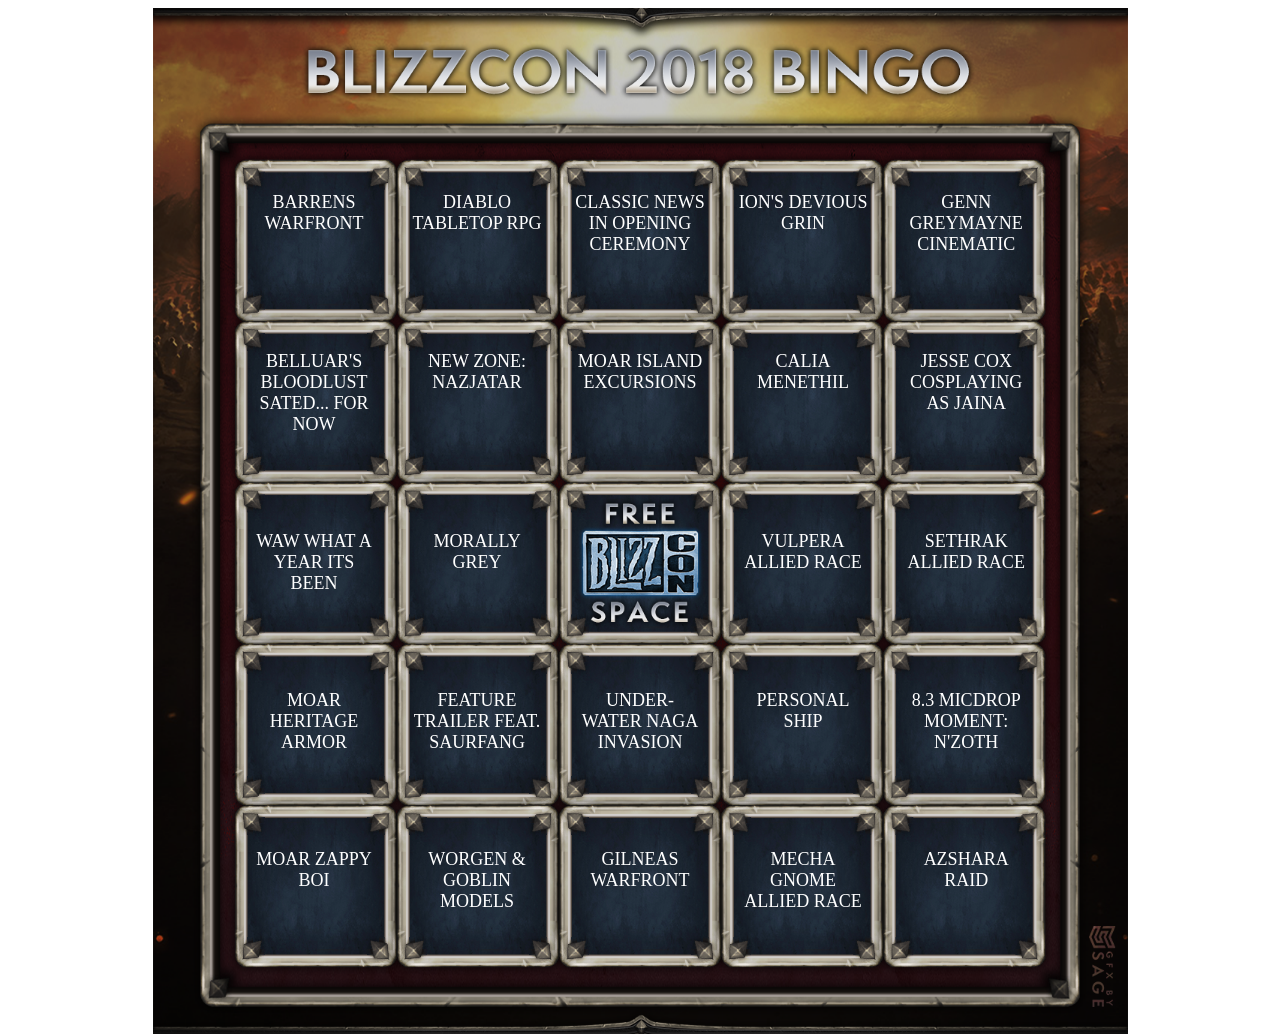
==== index.html @ d3cb3fdf "renamed to index" ====
<!DOCTYPE html>
<html>
<head>
	<title>Blizzcon Bingo Card Generator</title>
  <style type="text/css">
    
    body {
      font-size: 18px;
      color: #fff;
      box-sizing: border-box;
      text-transform: uppercase;
    }
    .card-container {
    position: relative;
    width: 975px;
    display: block;
    margin: 0 auto;
    }
    .card-background {
    width: 975px;
    margin: 0 auto;
    display: block;
    position: absolute;
    }
    .bingo-card {
    display: flex;
    flex-direction: row;
    flex-wrap: wrap;
    align-items: stretch;
    width: 51rem;
    height: 51rem;
    z-index: 1000;
    position: relative;
    padding: 9.5rem 5rem 0;
    }
    .bingo-tile {
    width: 8.19rem;
    /* height: 9rem; */
    padding: 2rem 1rem;
    text-align: center;

    }

  </style>
</head>
<body>
<div class="card-container">
  <img class="card-background" src="blizzcon-bingo-card-blank.png">
  <div id="bingo_card" class="bingo-card"></div>
</div>
<script type="text/javascript">
  var bingo_tile_arr = ['waw what a year its been', 'ion\'s devious grin', 'new zone: nazjatar', 'personal ship', 'classic news in opening ceremony', 'gilneas warfront', 'calia menethil', 'moar heritage armor', 'genn greymayne cinematic', 'sethrak allied race', 'azshara raid', 'vulpera allied race', 'jesse cox cosplaying as jaina', 'moar zappy boi', 'feature trailer feat. saurfang', 'under- water naga invasion', 'worgen & goblin models', 'mecha gnome allied race', 'belluar\'s bloodlust sated... for now', 'diablo tabletop rpg', 'moar island excursions', 'barrens warfront', 'morally grey', '8.3 micdrop moment: n\'zoth'];
  function shuffle(a) {
    var j, x, i;
    for (i = a.length - 1; i > 0; i--) {
        j = Math.floor(Math.random() * (i + 1));
        x = a[i];
        a[i] = a[j];
        a[j] = x;
    }
    return a;
  }

  function populate_card(arr, id) {
    var bingo_card = document.getElementById(id);
    for (var i = 24; i >= 0; i--) {
      if (i == 12) {
        document.getElementById(id).innerHTML += '<div class="bingo-tile"> <span>&nbsp;</span></div>';
      } else {
        if (i > 12) {
          document.getElementById(id).innerHTML += '<div class="bingo-tile"> <span>' + arr[i-1] + '</span></div>';
        } else {
          document.getElementById(id).innerHTML += '<div class="bingo-tile"> <span>' + arr[i] + '</span></div>';
        }

      }
    }
  }

  document.addEventListener("DOMContentLoaded", function(){
    shuffle(bingo_tile_arr);
    populate_card(bingo_tile_arr, 'bingo_card');
  });
</script>
</body>
</html>
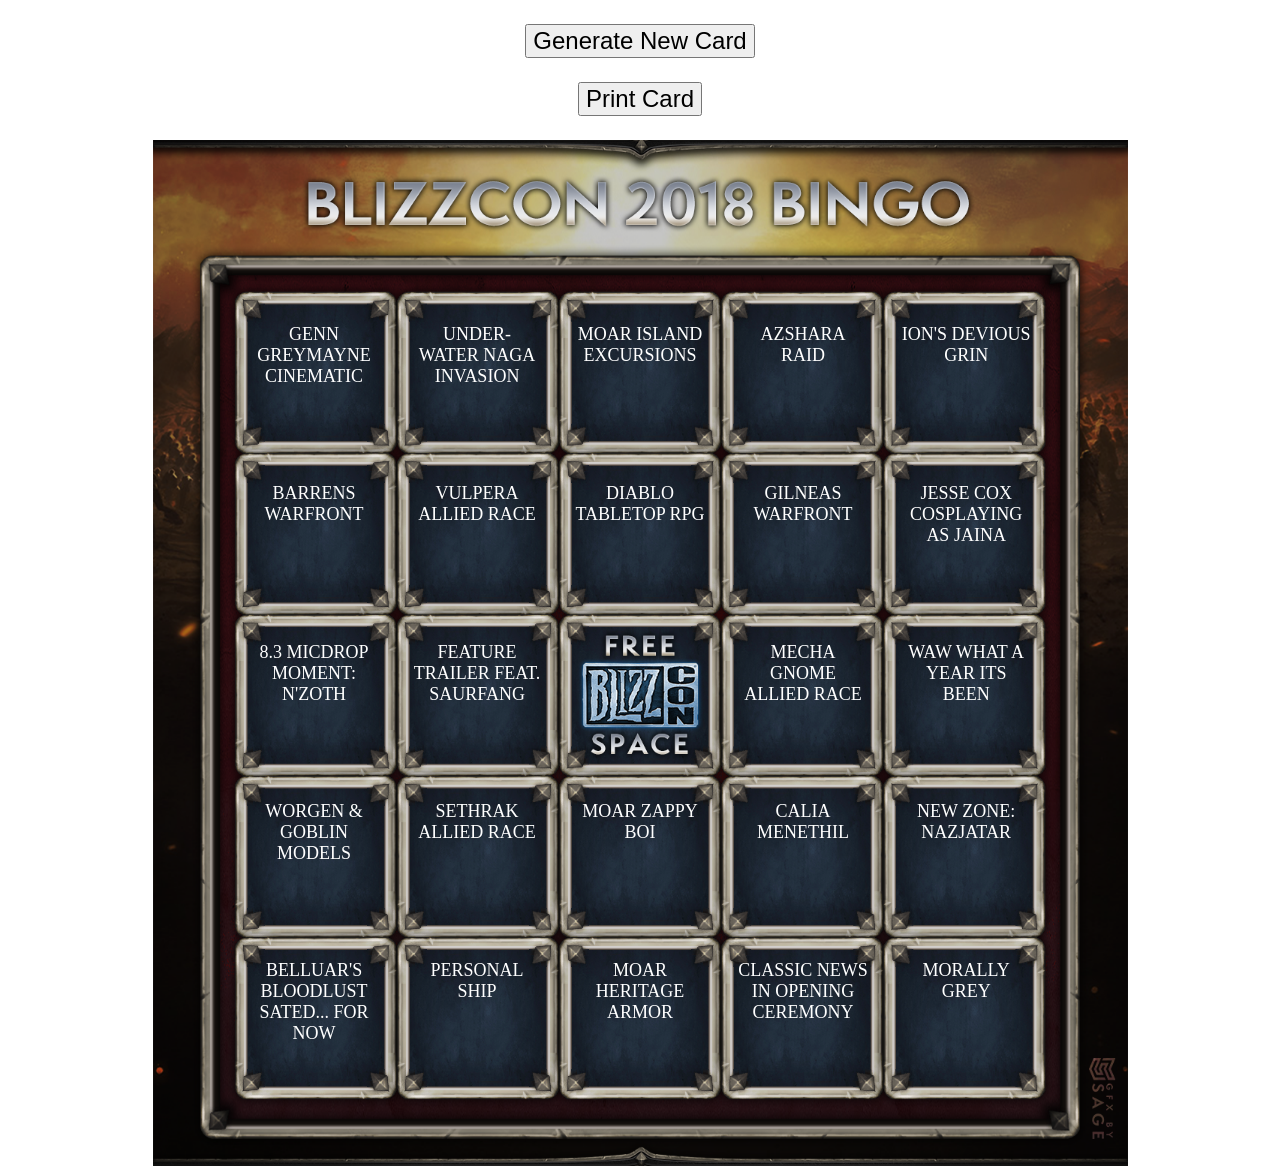
==== commit 38f83ea2: "added generate card and print buttons" ====
--- a/index.html
+++ b/index.html
@@ -41,14 +41,30 @@
 
     }
 
+    .new-card-btn, .print-btn {
+    margin: 1em auto;
+    display: block;
+    font-size: 1.5rem;
+    }
+
+    @media print {
+      .no-print {
+        display: none;
+      }
+    }
+
   </style>
 </head>
 <body>
 <div class="card-container">
+  <button id="new_card_btn" class="new-card-btn no-print">Generate New Card</button>
+  <button id="print_btn" class="print-btn no-print">Print Card</button>
   <img class="card-background" src="blizzcon-bingo-card-blank.png">
   <div id="bingo_card" class="bingo-card"></div>
 </div>
 <script type="text/javascript">
+  var new_card_btn = document.getElementById('new_card_btn');
+  var print_btn = document.getElementById('print_btn');
   var bingo_tile_arr = ['waw what a year its been', 'ion\'s devious grin', 'new zone: nazjatar', 'personal ship', 'classic news in opening ceremony', 'gilneas warfront', 'calia menethil', 'moar heritage armor', 'genn greymayne cinematic', 'sethrak allied race', 'azshara raid', 'vulpera allied race', 'jesse cox cosplaying as jaina', 'moar zappy boi', 'feature trailer feat. saurfang', 'under- water naga invasion', 'worgen & goblin models', 'mecha gnome allied race', 'belluar\'s bloodlust sated... for now', 'diablo tabletop rpg', 'moar island excursions', 'barrens warfront', 'morally grey', '8.3 micdrop moment: n\'zoth'];
   function shuffle(a) {
     var j, x, i;
@@ -77,10 +93,27 @@
     }
   }
 
+  function generate_new_card() {
+    bingo_card.innerHTML = '';
+    shuffle(bingo_tile_arr);
+    populate_card(bingo_tile_arr, 'bingo_card');
+  }
+
   document.addEventListener("DOMContentLoaded", function(){
     shuffle(bingo_tile_arr);
     populate_card(bingo_tile_arr, 'bingo_card');
   });
+
+  new_card_btn.addEventListener("click", function( event ) {
+    generate_new_card();
+    console.log('button was clicked');
+  }, false);
+
+  print_btn.addEventListener("click", function( event ){
+    window.print();
+    return false;
+  });
+
 </script>
 </body>
 </html>
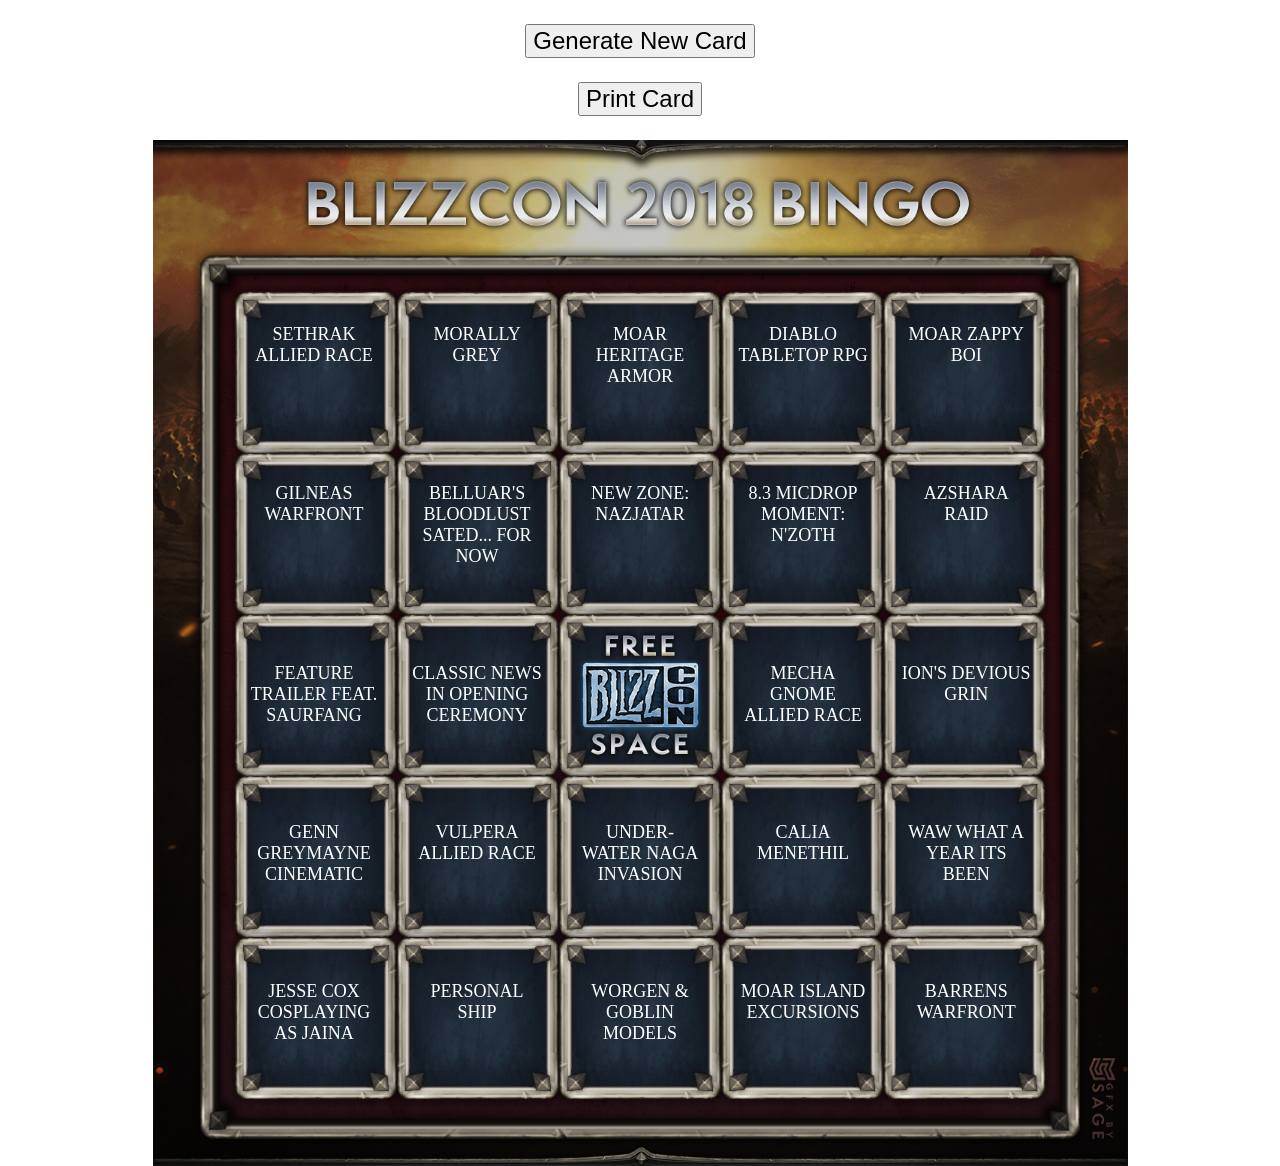
==== commit 1a5fe6f0: "separated out css and js into new files" ====
--- a/index.html
+++ b/index.html
@@ -2,58 +2,8 @@
 <html>
 <head>
 	<title>Blizzcon Bingo Card Generator</title>
-  <style type="text/css">
-    
-    body {
-      font-size: 18px;
-      color: #fff;
-      box-sizing: border-box;
-      text-transform: uppercase;
-    }
-    .card-container {
-    position: relative;
-    width: 975px;
-    display: block;
-    margin: 0 auto;
-    }
-    .card-background {
-    width: 975px;
-    margin: 0 auto;
-    display: block;
-    position: absolute;
-    }
-    .bingo-card {
-    display: flex;
-    flex-direction: row;
-    flex-wrap: wrap;
-    align-items: stretch;
-    width: 51rem;
-    height: 51rem;
-    z-index: 1000;
-    position: relative;
-    padding: 9.5rem 5rem 0;
-    }
-    .bingo-tile {
-    width: 8.19rem;
-    /* height: 9rem; */
-    padding: 2rem 1rem;
-    text-align: center;
-
-    }
-
-    .new-card-btn, .print-btn {
-    margin: 1em auto;
-    display: block;
-    font-size: 1.5rem;
-    }
-
-    @media print {
-      .no-print {
-        display: none;
-      }
-    }
-
-  </style>
+  <link rel="stylesheet" type="text/css" href="style.css">
+  <script type="text/javascript" src="scripts.js"></script>
 </head>
 <body>
 <div class="card-container">
@@ -62,58 +12,5 @@
   <img class="card-background" src="blizzcon-bingo-card-blank.png">
   <div id="bingo_card" class="bingo-card"></div>
 </div>
-<script type="text/javascript">
-  var new_card_btn = document.getElementById('new_card_btn');
-  var print_btn = document.getElementById('print_btn');
-  var bingo_tile_arr = ['waw what a year its been', 'ion\'s devious grin', 'new zone: nazjatar', 'personal ship', 'classic news in opening ceremony', 'gilneas warfront', 'calia menethil', 'moar heritage armor', 'genn greymayne cinematic', 'sethrak allied race', 'azshara raid', 'vulpera allied race', 'jesse cox cosplaying as jaina', 'moar zappy boi', 'feature trailer feat. saurfang', 'under- water naga invasion', 'worgen & goblin models', 'mecha gnome allied race', 'belluar\'s bloodlust sated... for now', 'diablo tabletop rpg', 'moar island excursions', 'barrens warfront', 'morally grey', '8.3 micdrop moment: n\'zoth'];
-  function shuffle(a) {
-    var j, x, i;
-    for (i = a.length - 1; i > 0; i--) {
-        j = Math.floor(Math.random() * (i + 1));
-        x = a[i];
-        a[i] = a[j];
-        a[j] = x;
-    }
-    return a;
-  }
-
-  function populate_card(arr, id) {
-    var bingo_card = document.getElementById(id);
-    for (var i = 24; i >= 0; i--) {
-      if (i == 12) {
-        document.getElementById(id).innerHTML += '<div class="bingo-tile"> <span>&nbsp;</span></div>';
-      } else {
-        if (i > 12) {
-          document.getElementById(id).innerHTML += '<div class="bingo-tile"> <span>' + arr[i-1] + '</span></div>';
-        } else {
-          document.getElementById(id).innerHTML += '<div class="bingo-tile"> <span>' + arr[i] + '</span></div>';
-        }
-
-      }
-    }
-  }
-
-  function generate_new_card() {
-    bingo_card.innerHTML = '';
-    shuffle(bingo_tile_arr);
-    populate_card(bingo_tile_arr, 'bingo_card');
-  }
-
-  document.addEventListener("DOMContentLoaded", function(){
-    shuffle(bingo_tile_arr);
-    populate_card(bingo_tile_arr, 'bingo_card');
-  });
-
-  new_card_btn.addEventListener("click", function( event ) {
-    generate_new_card();
-    console.log('button was clicked');
-  }, false);
-
-  print_btn.addEventListener("click", function( event ){
-    window.print();
-    return false;
-  });
-
-</script>
 </body>
 </html>
--- a/style.css
+++ b/style.css
@@ -0,0 +1,49 @@
+    
+    body {
+      font-size: 18px;
+      color: #fff;
+      box-sizing: border-box;
+      text-transform: uppercase;
+    }
+    .card-container {
+    position: relative;
+    width: 975px;
+    display: block;
+    margin: 0 auto;
+    }
+    .card-background {
+    width: 975px;
+    margin: 0 auto;
+    display: block;
+    position: absolute;
+    }
+    .bingo-card {
+    display: flex;
+    flex-direction: row;
+    flex-wrap: wrap;
+    align-items: stretch;
+    width: 51rem;
+    height: 51rem;
+    z-index: 1000;
+    position: relative;
+    padding: 9.5rem 5rem 0;
+    }
+    .bingo-tile {
+    width: 8.19rem;
+    /* height: 9rem; */
+    padding: 2rem 1rem;
+    text-align: center;
+
+    }
+
+    .new-card-btn, .print-btn {
+    margin: 1em auto;
+    display: block;
+    font-size: 1.5rem;
+    }
+
+    @media print {
+      .no-print {
+        display: none;
+      }
+    }
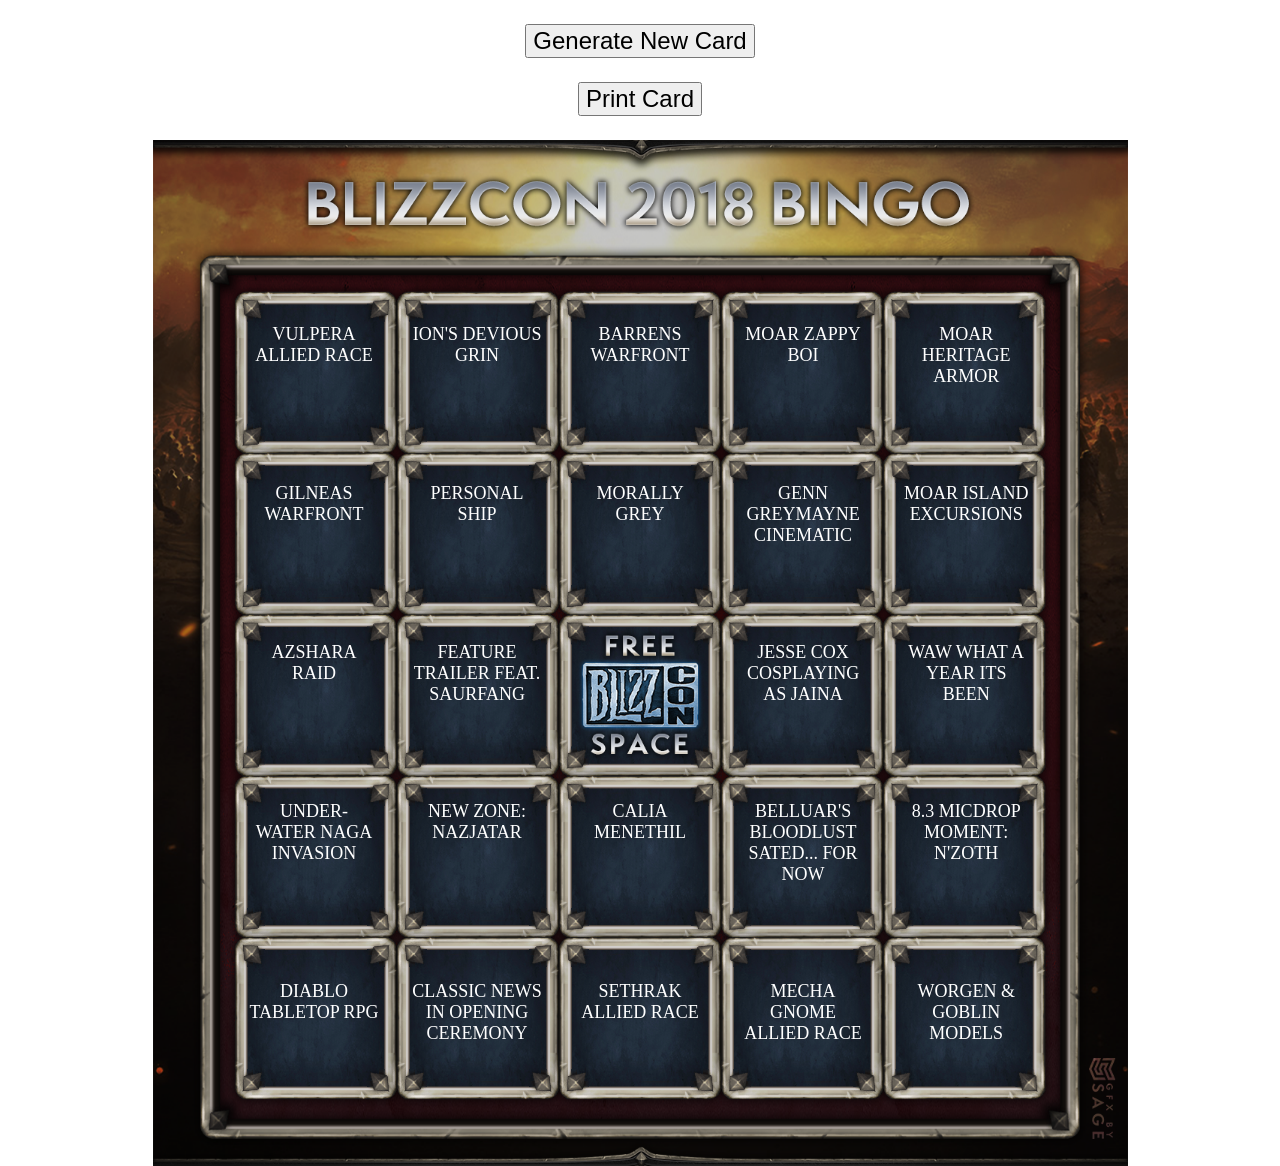
==== commit 026625b1: "moved script src location" ====
--- a/index.html
+++ b/index.html
@@ -3,7 +3,6 @@
 <head>
 	<title>Blizzcon Bingo Card Generator</title>
   <link rel="stylesheet" type="text/css" href="style.css">
-  <script type="text/javascript" src="scripts.js"></script>
 </head>
 <body>
 <div class="card-container">
@@ -11,6 +10,7 @@
   <button id="print_btn" class="print-btn no-print">Print Card</button>
   <img class="card-background" src="blizzcon-bingo-card-blank.png">
   <div id="bingo_card" class="bingo-card"></div>
+  <script type="text/javascript" src="scripts.js"></script>
 </div>
 </body>
 </html>
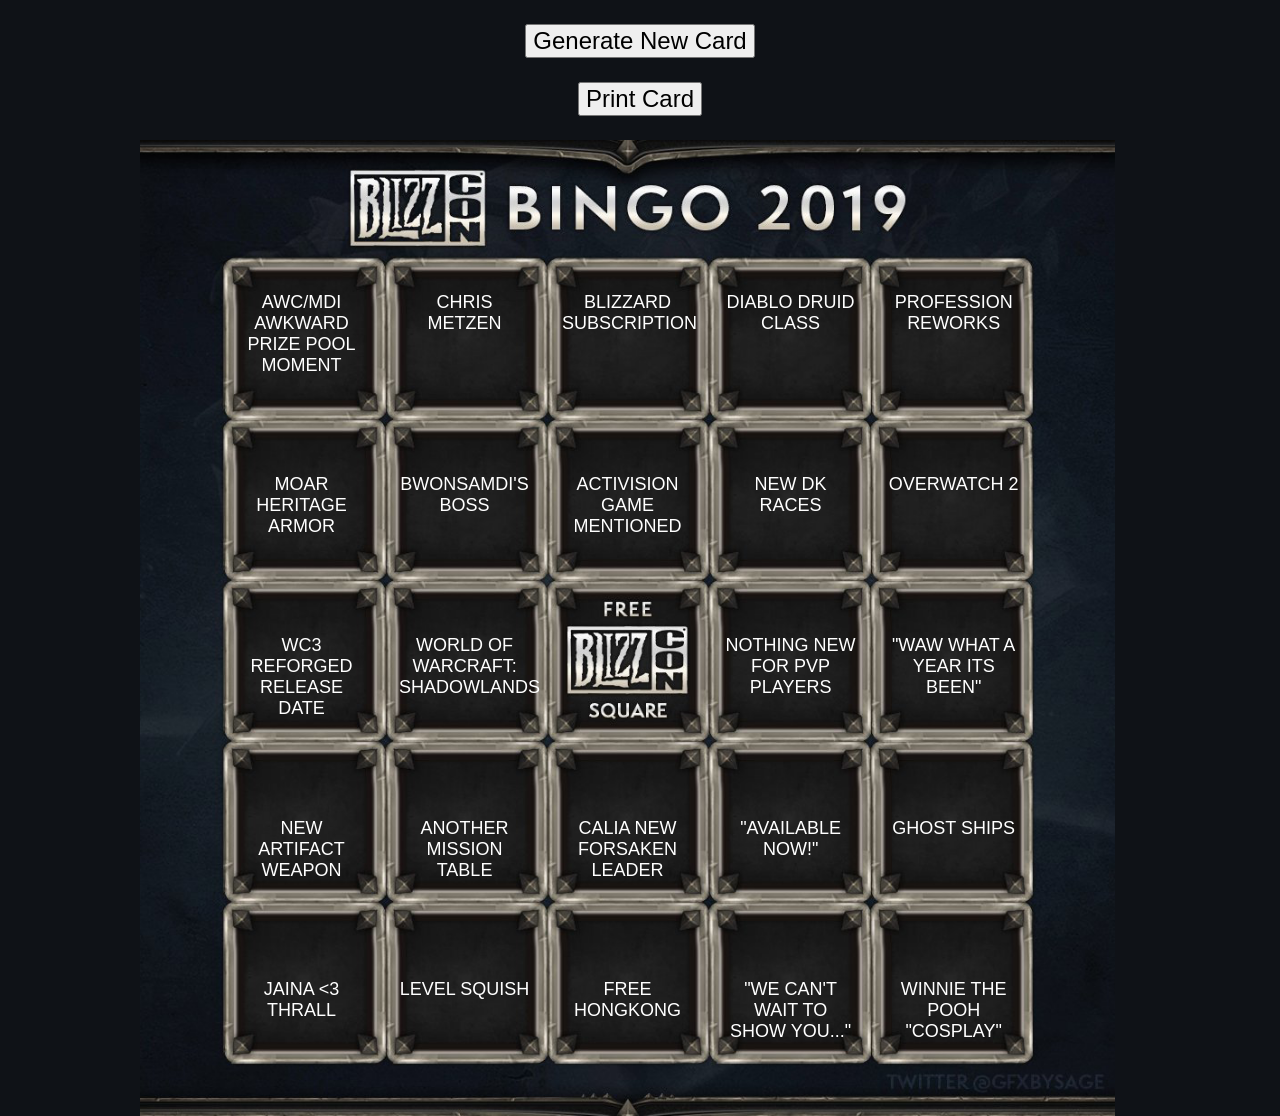
==== commit 86eb50f4: "fix directory fuckup" ====
--- a/index.html
+++ b/index.html
@@ -8,9 +8,9 @@
 <div class="card-container">
   <button id="new_card_btn" class="new-card-btn no-print">Generate New Card</button>
   <button id="print_btn" class="print-btn no-print">Print Card</button>
-  <img class="card-background" src="blizzcon-bingo-card-blank.png">
+  <img class="card-background" src="blizzcon-bingo-card-2019.png">
   <div id="bingo_card" class="bingo-card"></div>
   <script type="text/javascript" src="scripts.js"></script>
 </div>
 </body>
-</html>+</html>
--- a/style.css
+++ b/style.css
@@ -1,49 +1,55 @@
-    
-    body {
-      font-size: 18px;
-      color: #fff;
-      box-sizing: border-box;
-      text-transform: uppercase;
-    }
-    .card-container {
+
+body {
+    font-size: 18px;
+    color: #fff;
+    box-sizing: border-box;
+    text-transform: uppercase;
+    background-color: #0F1217;
+}
+
+.card-container {
     position: relative;
-    width: 975px;
+    width: 1000px;
     display: block;
     margin: 0 auto;
-    }
-    .card-background {
+}
+
+.card-background {
     width: 975px;
     margin: 0 auto;
     display: block;
     position: absolute;
-    }
-    .bingo-card {
+}
+
+.bingo-card {
     display: flex;
     flex-direction: row;
     flex-wrap: wrap;
     align-items: stretch;
     width: 51rem;
-    height: 51rem;
+    height: 53rem;
     z-index: 1000;
     position: relative;
-    padding: 9.5rem 5rem 0;
-    }
-    .bingo-tile {
+    padding: 7.5rem 5rem 0;
+}
+
+.bingo-tile {
     width: 8.19rem;
     /* height: 9rem; */
     padding: 2rem 1rem;
     text-align: center;
+    font-family: Tahoma, Geneva, sans-serif;
 
-    }
+}
 
-    .new-card-btn, .print-btn {
+.new-card-btn, .print-btn {
     margin: 1em auto;
     display: block;
     font-size: 1.5rem;
+}
+
+@media print {
+    .no-print {
+        display: none;
     }
-
-    @media print {
-      .no-print {
-        display: none;
-      }
-    }
+}
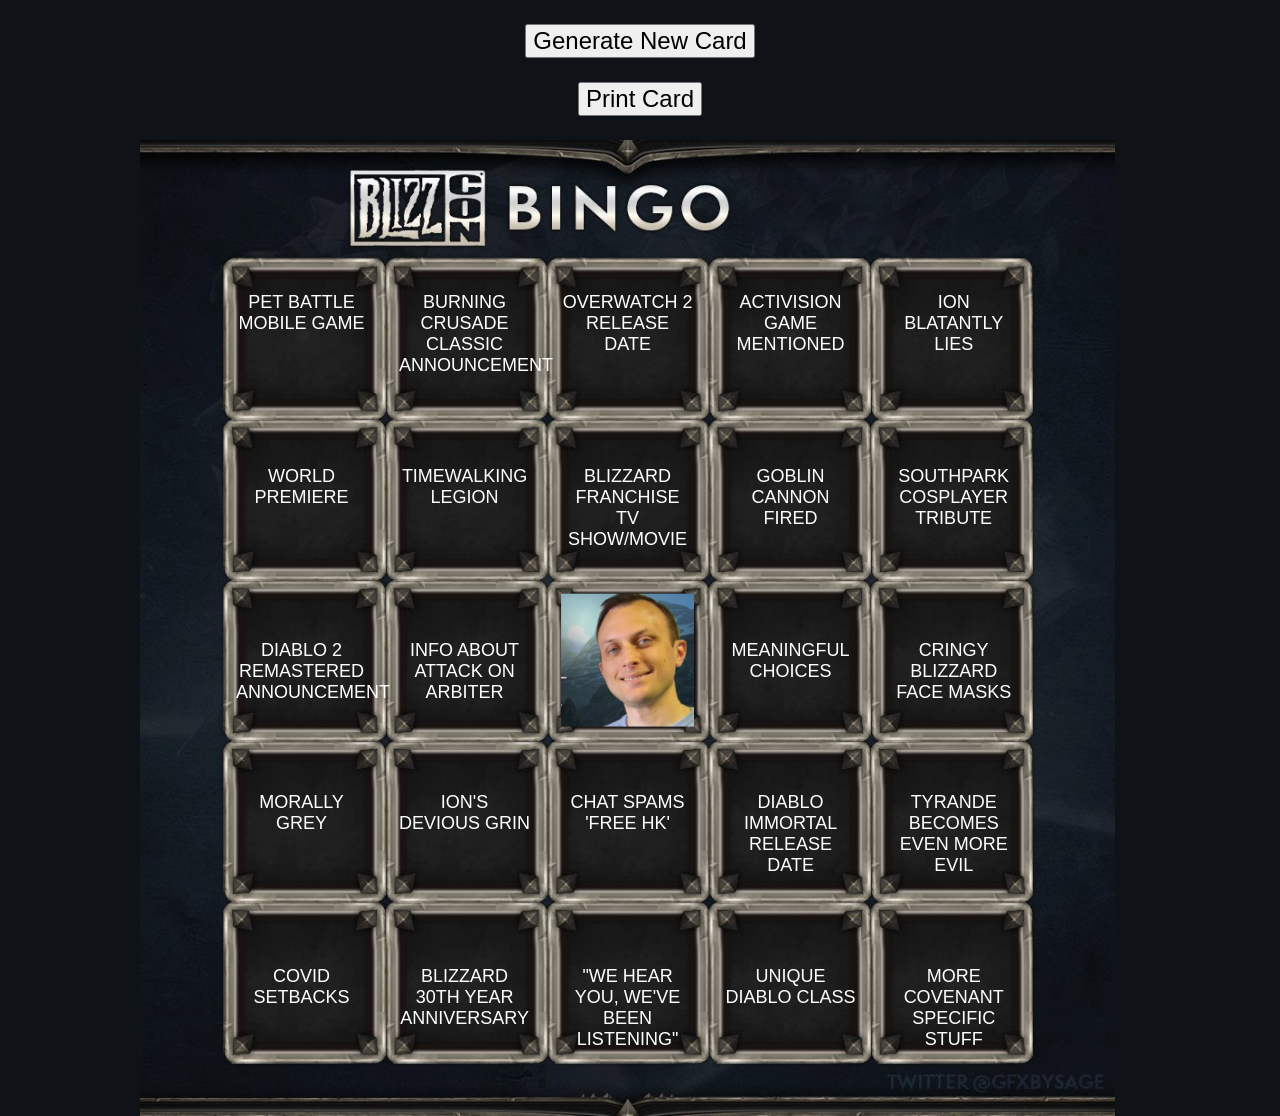
==== commit bccd534b: "Blizzconline 2021 updates" ====
--- a/index.html
+++ b/index.html
@@ -1,5 +1,5 @@
 <!DOCTYPE html>
-<html>
+<html lang="en">
 <head>
 	<title>Blizzcon Bingo Card Generator</title>
   <link rel="stylesheet" type="text/css" href="style.css">
@@ -8,7 +8,7 @@
 <div class="card-container">
   <button id="new_card_btn" class="new-card-btn no-print">Generate New Card</button>
   <button id="print_btn" class="print-btn no-print">Print Card</button>
-  <img class="card-background" src="blizzcon-bingo-card-2019.png">
+  <img class="card-background" src="blizzcon-bingo-card-2021.png" alt="Neka is een tiefuslijer">
   <div id="bingo_card" class="bingo-card"></div>
   <script type="text/javascript" src="scripts.js"></script>
 </div>
